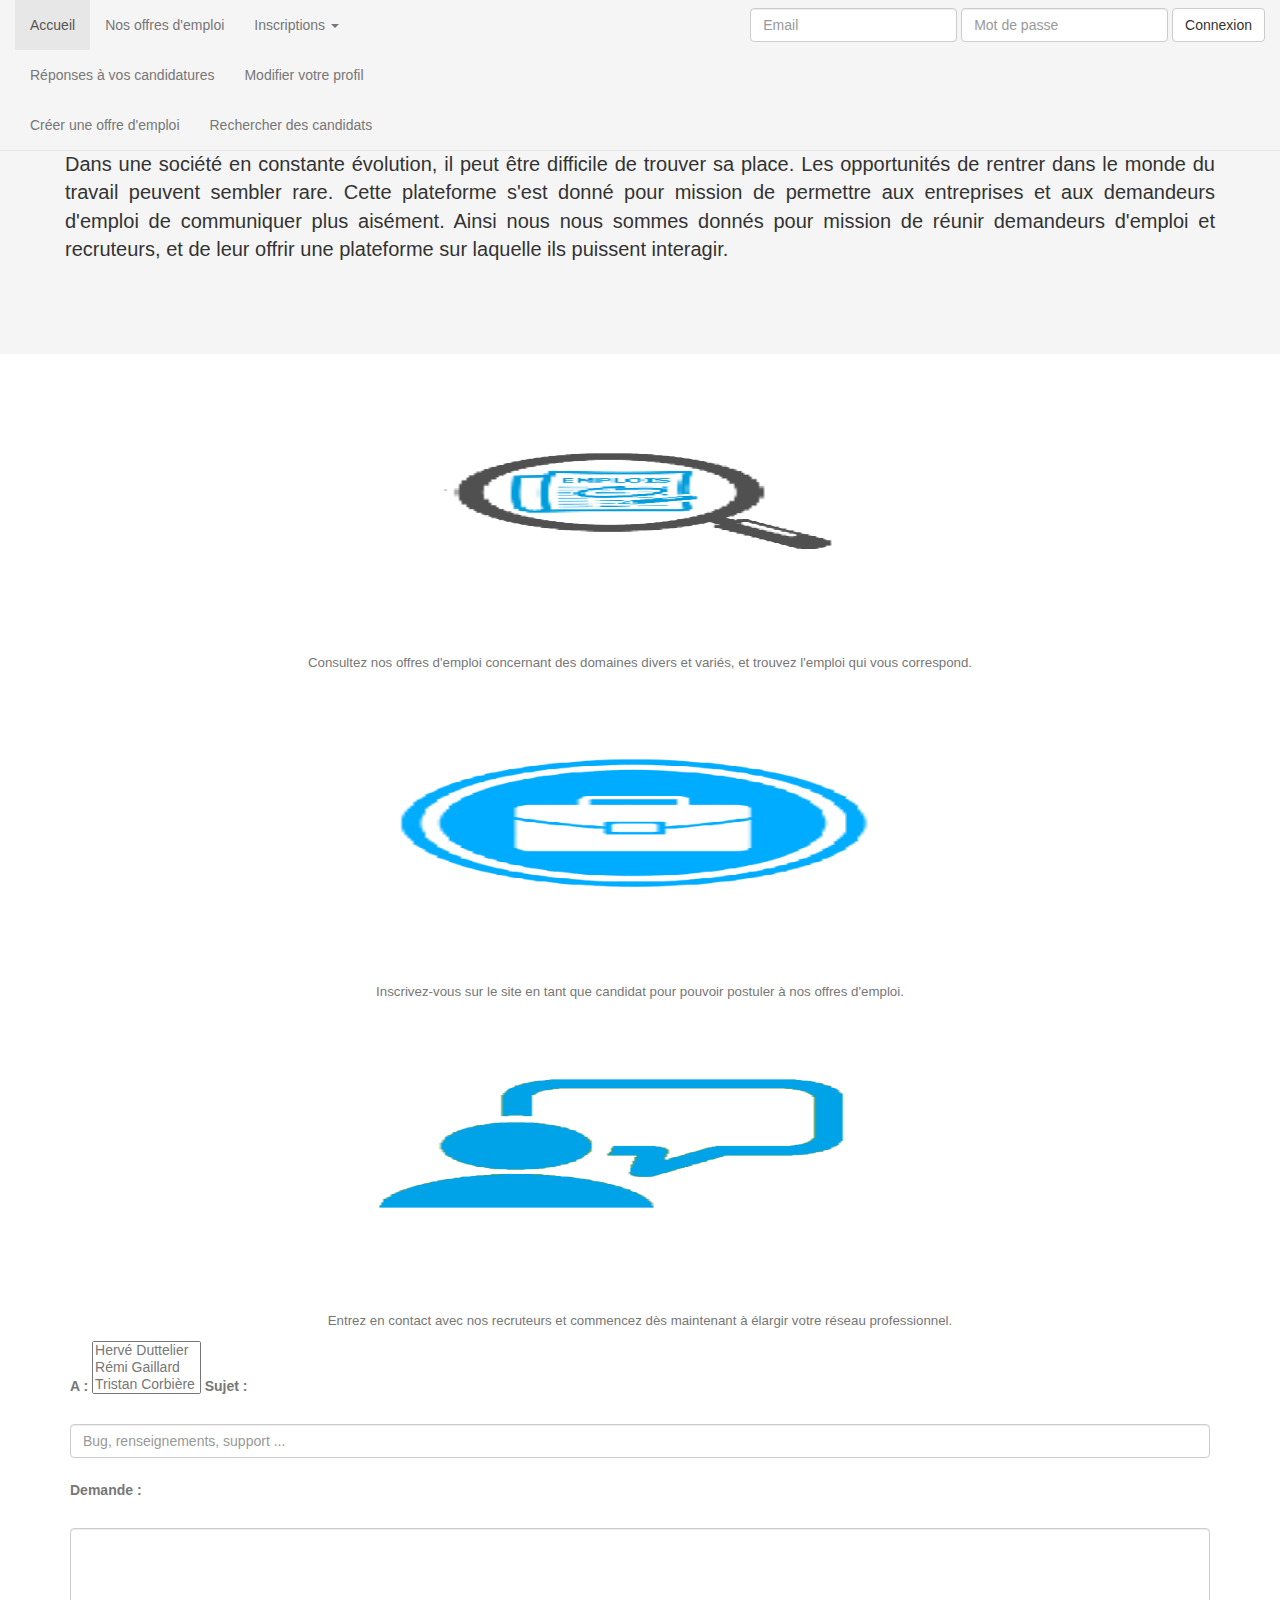
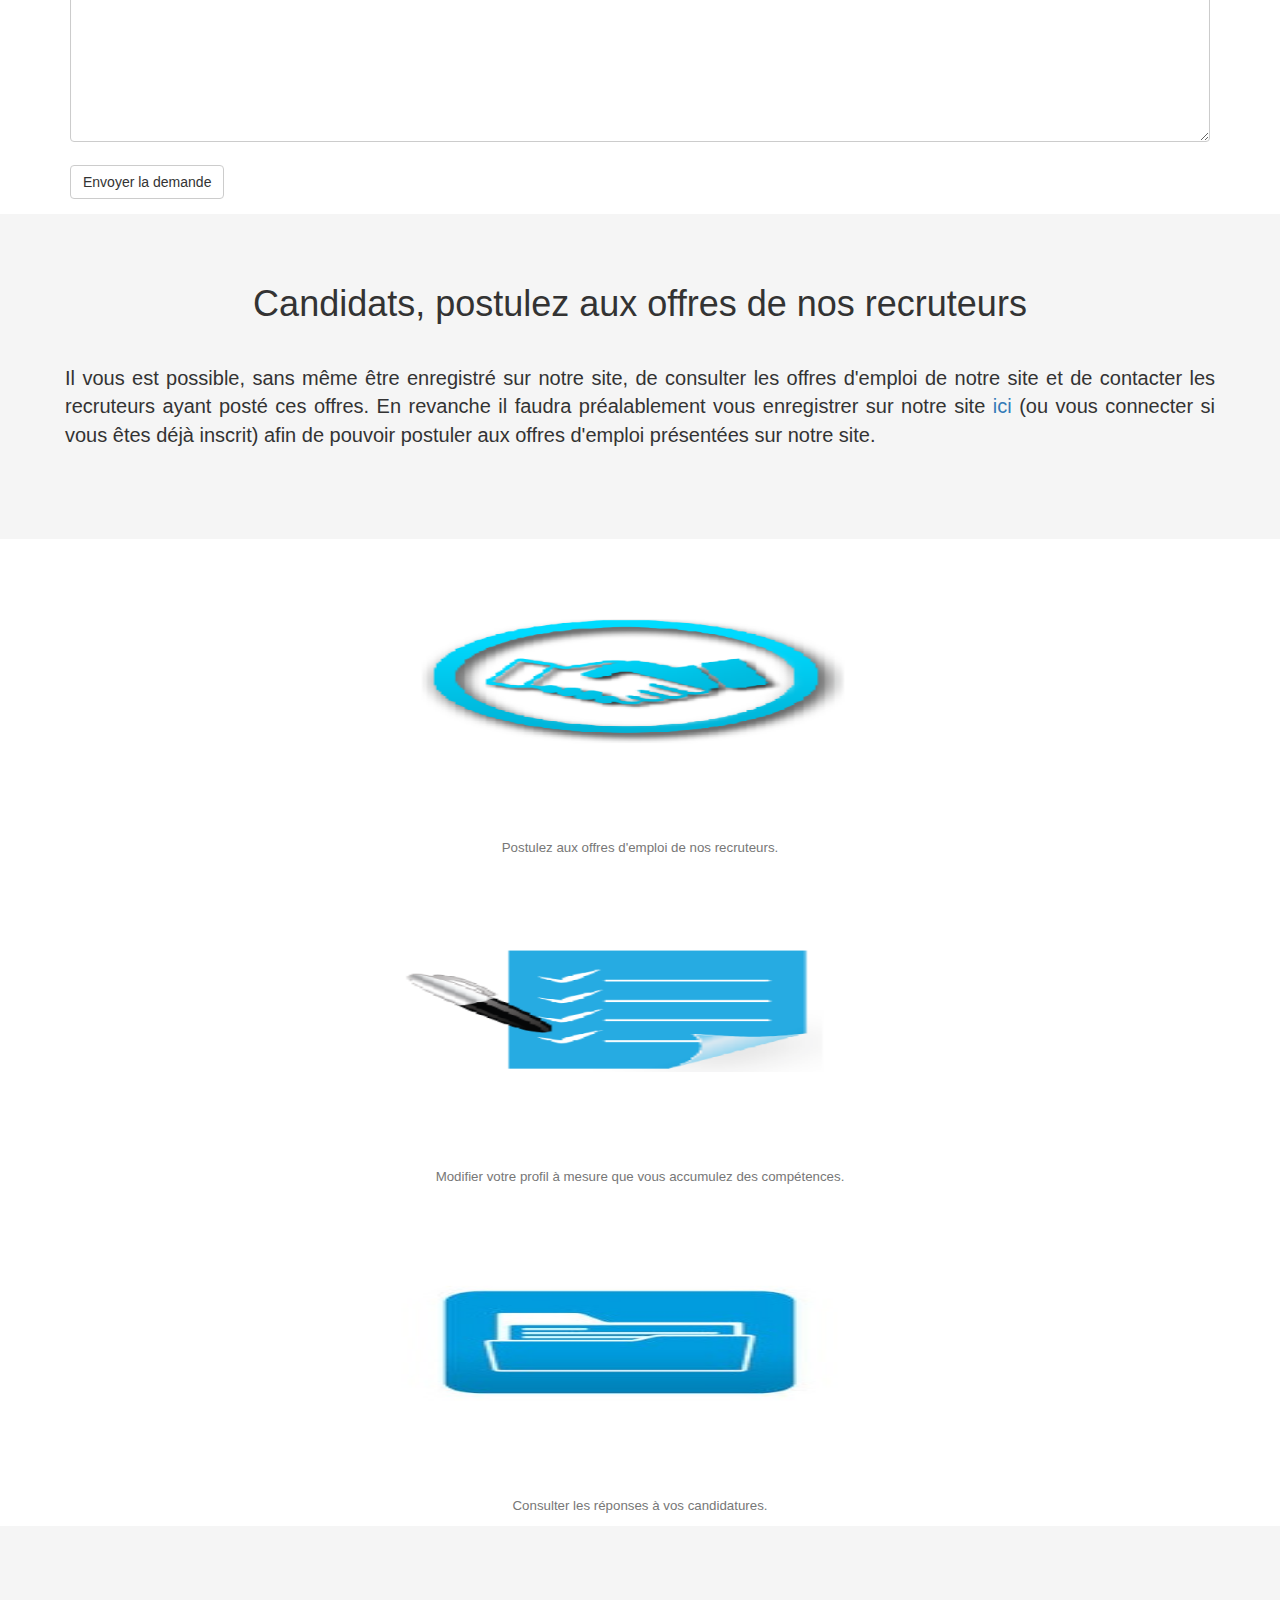
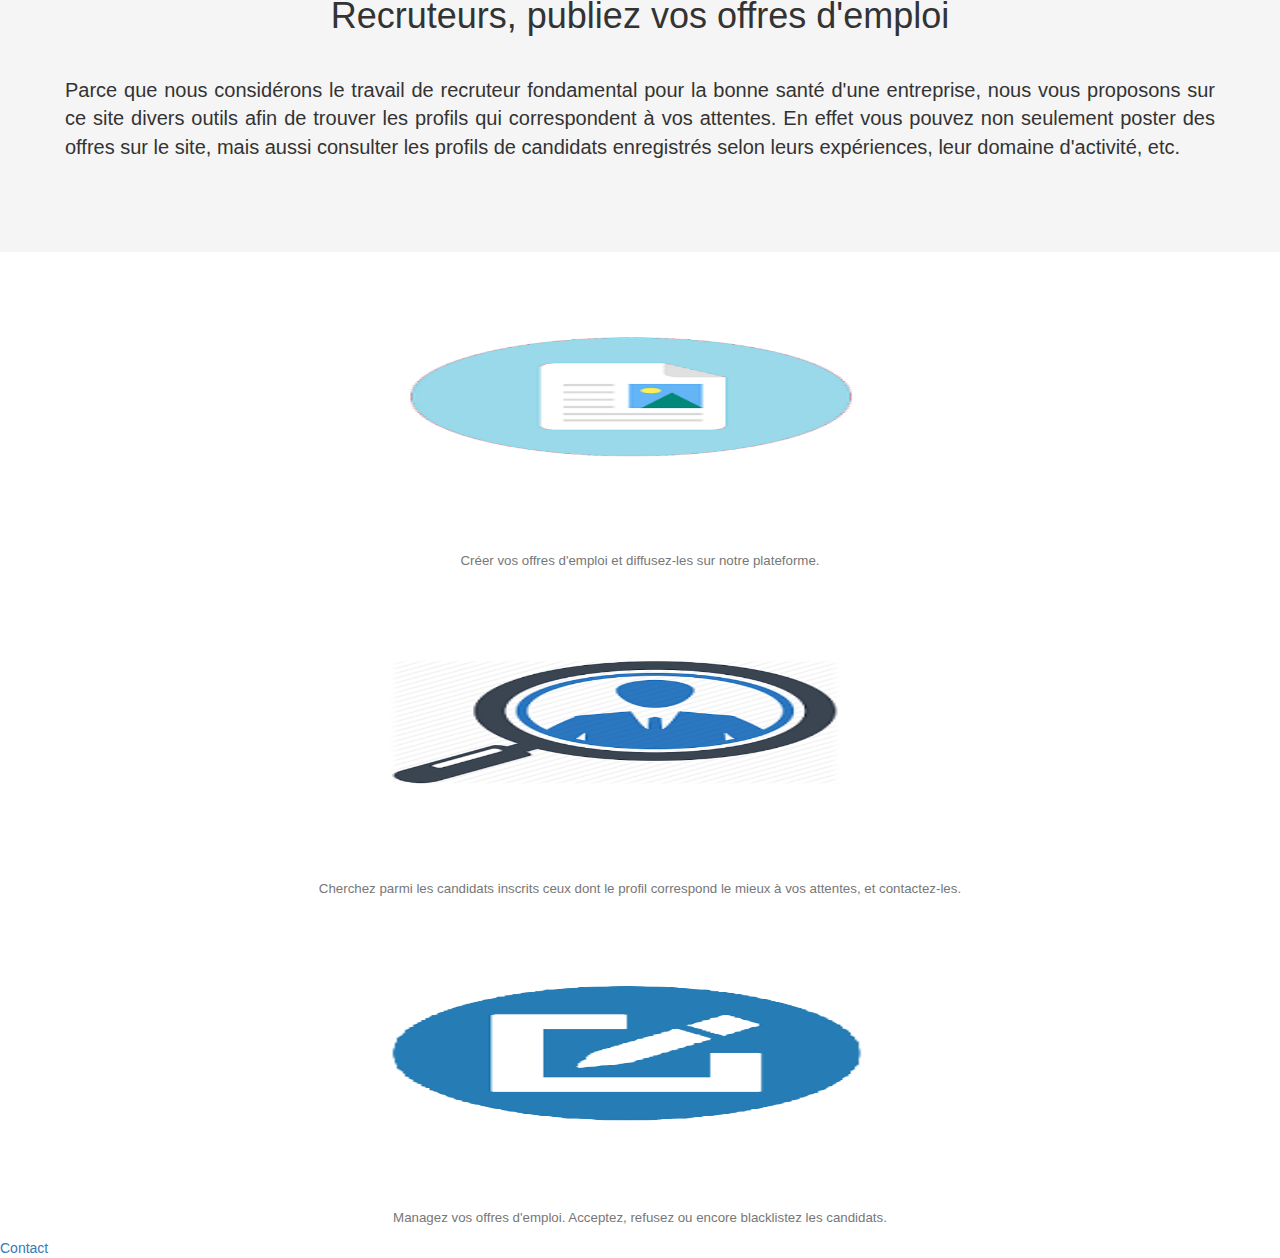
==== index.html @ b7908b46 "premier_commit" ====
<!DOCTYPE html>
<html>
	<head>
		<meta charset="utf-8">
    	<meta http-equiv="X-UA-Compatible" content="IE=edge">
    	<meta name="viewport" content="width=device-width, initial-scale=1">
    <!-- The above 3 meta tags *must* come first in the head; any other head content must come *after* these tags -->
 	   	<meta name="description" content="">
  		<meta name="author" content="">
    	<link rel="icon" href="../../favicon.ico">
		<title>Projet Emploi</title>
        <link rel="stylesheet" href="./css/projet_emploi.css" />
        <link href="./bootstrap/css/bootstrap.css" rel="stylesheet">
        <!-- IE10 viewport hack for Surface/desktop Windows 8 bug -->
    	<link href="../../assets/css/ie10-viewport-bug-workaround.css" rel="stylesheet">

	</head>
	<body>

		<!--Début du menu-->
		<nav class="navbar navbar-default navbar-fixed-top">
			<div class="container-fluid">
			
				<div class="navbar-header">
					<button type="button" class="navbar-toggle collapsed" data-toggle="collapse" data-target="#bs-example-navbar-collapse-1" aria-expanded="false">
						<span class="sr-only">Toggle navigation</span>
						<span class="icon-bar"></span>
						<span class="icon-bar"></span>
						<span class="icon-bar"></span>
					</button>
				</div>
			
				<div class="collapse navbar-collapse">
					<ul class="nav navbar-nav">
						<li class="active"><a href="#">Accueil <span class="sr-only">(current)</span></a></li>
						<li><a href="./html/offres_emploi.html">Nos offres d'emploi</a></li>
						<li class="dropdown navbar-right">
							<a href="#" data-toggle="dropdown" class="dropdown-toggle">Inscriptions <b class="caret"></b></a>
							<ul class="dropdown-menu">
								<li><a href="./html/Inscription_PRO.html">Inscription candidat</a></li>
								<li class="divider"></li>
								<li><a href="./html/Inscription_RH.html">Inscription RH</a></li>
							</ul>
						</li>
					</ul>
					
					<!--Formulaire de connexion intégré au menu du site-->
					<form class="navbar-form navbar-right" role="connexion">
						<div class="form-group">
							<input type="text" class="form-control" placeholder="Email">
							<input type="password" class="form-control" placeholder="Mot de passe">
						</div>
						<button type="submit" class="btn btn-default">Connexion</button>
					</form>
				</div>
				
				<div class="collapse navbar-collapse candidate-menu">
					<ul class="nav navbar-nav">
						<li><a href="#">Réponses à vos candidatures</a></li>
						<li><a href="#">Modifier votre profil</a></li>
					</ul>	
				</div>
				
				<div class="collapse navbar-collapse rh-menu">
					<ul class="nav navbar-nav">
						<li><a href="./html/creation_offre_emploi.html">Créer une offre d'emploi</a></li>
						<li><a href="./html/rechercher_candidat.html">Rechercher des candidats</a></li>
					</ul>
					
				</div>
			</div>
		</nav>
		
		
		<!--Fin du menu-->

		<div class="parallax parallax1"></div>
		
		<div class="container-fluid parallax-container">
			<h1 class="centered">Le site Projet Emploi</h1>
			<p>Dans une société en constante évolution, il peut être difficile de trouver sa place. Les opportunités de rentrer dans le monde du travail peuvent sembler rare. Cette plateforme s'est donné pour mission de permettre aux entreprises et aux demandeurs d'emploi de communiquer plus aisément.
			Ainsi nous nous sommes donnés pour mission de réunir demandeurs d'emploi et recruteurs, et de leur offrir une plateforme sur laquelle ils puissent interagir.
			</p>
		</div>
		
		<div class="album text-muted">
			<div class="container">
				<div class="row">
					<div class="card">
						<a href="./html/offres_emploi.html"><img src="./images/find_job.png" class="img_album" alt="Photo de montagne" data-holder-rendered="true" /></a>
						<p class="card-text">Consultez nos offres d'emploi concernant des domaines divers et variés, et trouvez l'emploi qui vous correspond.</p>
					</div>
					<div class="card">
						<a href="./html/Inscription_PRO.html"><img class="img_album" src="./images/profil_candidat.png" alt="Photo de montagne" /></a>
						<p class="card-text">Inscrivez-vous sur le site en tant que candidat pour pouvoir postuler à nos offres d'emploi.</p>
					</div>
					<div class="card">
						<a href="./html/contact.html"><img class="img_album" src="./images/contact_rh.png" alt="Photo de montagne" /></a>
						<p class="card-text">Entrez en contact avec nos recruteurs et commencez dès maintenant à élargir votre réseau professionnel.</p>
					</div>
				</div>
				<form role="contact-rh">
						<div class="form-group">
							<label class="light-margin" for="comment">A :</label>
							<select class="big-select" name="coordonnee-rh" size="3">
									<option>Hervé Duttelier</option>
									<option>Rémi Gaillard</option>
									<option>Tristan Corbière</option>
									<option>Bruce Grannec</option>
									<option>Karim Benguigui</option>
								</select>
							<label class="light-margin" for="comment">Sujet :</label>
							<input  type="text" class="form-control light-margin" placeholder="Bug, renseignements, support ...">
							<label class="light-margin" for="comment">Demande :</label>
							<textarea class="form-control light-margin" rows="10" id="desc_requete-contact"></textarea>
							<button type="submit" class="btn btn-default light-margin">Envoyer la demande</button>
						</div>
				</form>
			</div>
		</div>
			
		<div class="parallax parallax2"></div>
		<div class="container-fluid parallax-container">
			<h1 class="centered">Candidats, postulez aux offres de nos recruteurs</h1>
			<p>
			Il vous est possible, sans même être enregistré sur notre site, de consulter les offres d'emploi de notre site et de contacter les recruteurs ayant posté ces offres.
			En revanche il faudra préalablement vous enregistrer sur notre site <a href="./html/Inscription_PRO.html">ici</a> (ou vous connecter si vous êtes déjà inscrit) afin de pouvoir postuler aux offres d'emploi présentées sur notre site.
			</p>
		</div>
		
		<div class="album text-muted">
			<div class="container">
				<div class="row">
					<div class="card">
						<a href="./html/offres_emploi.html"><img src="./images/postuler_offre.png" class="img_album" alt="Photo de montagne" data-holder-rendered="true" /></a>
						<p class="card-text">Postulez aux offres d'emploi de nos recruteurs.</p>
					</div>
					<div class="card">
						<a href="./html/Inscription_PRO.html"><img class="img_album" src="./images/modif_profil.png" alt="Photo de montagne" /></a>
						<p class="card-text">Modifier votre profil à mesure que vous accumulez des compétences.</p>
					</div>
					<div class="card">
						<a href="./html/contact.html"><img class="img_album" src="./images/rep_candidature.jpg" alt="Photo de montagne" /></a>
						<p class="card-text">Consulter les réponses à vos candidatures.</p>
					</div>
				</div>
			</div>
		</div>
		
		<div class="parallax parallax3"></div>
		<div class="container-fluid parallax-container">
			<h1 class="centered">Recruteurs, publiez vos offres d'emploi</h1>
			<p>
			Parce que nous considérons le travail de recruteur fondamental pour la bonne santé d'une entreprise, nous vous proposons sur ce site divers outils afin de trouver les profils qui correspondent à vos attentes.
			En effet vous pouvez non seulement poster des offres sur le site, mais aussi consulter les profils de candidats enregistrés selon leurs expériences, leur domaine d'activité, etc. 
			</p>
		</div>
		
		<div class="album text-muted">
			<div class="container">
				<div class="row">
					<div class="card">
						<a href="./html/creation_offre_emploi.html"><img src="./images/creer_offre.png" class="img_album" alt="Photo de montagne" data-holder-rendered="true" /></a>
						<p class="card-text">Créer vos offres d'emploi et diffusez-les sur notre plateforme.</p>
					</div>
					<div class="card">
						<a href="./html/Inscription_PRO.html"><img class="img_album" src="./images/find_candidate.png" alt="Photo de montagne" /></a>
						<p class="card-text">Cherchez parmi les candidats inscrits ceux dont le profil correspond le mieux à vos attentes, et contactez-les.</p>
					</div>
					<div class="card">
						<a href="#"><img class="img_album" src="./images/modifier_candidature.png" alt="Photo de montagne" /></a>
						<p class="card-text">Managez vos offres d'emploi. Acceptez, refusez ou encore blacklistez les candidats.</p>
					</div>
				</div>
			</div>
		</div>
		

		<footer>
			<a href="./html/contact.html"> Contact </a>
		</footer>

    <!-- Bootstrap core JavaScript
    ================================================== -->
    <!-- Placed at the end of the document so the pages load faster -->
    <script src="https://ajax.googleapis.com/ajax/libs/jquery/1.12.4/jquery.min.js"></script>
    <script>window.jQuery || document.write('<script src="../../assets/js/vendor/jquery.min.js"><\/script>')</script>
    <script src="../../dist/js/bootstrap.min.js"></script>
    <!-- IE10 viewport hack for Surface/desktop Windows 8 bug -->
    <script src="../../assets/js/ie10-viewport-bug-workaround.js"></script>

	</body>

</html>
---- css/projet_emploi.css ----
p {
		font-size: 20px;
		text-align: justify;
}



.liste_inscription{
	padding: 50px;
}

.form {
    /* Pour le centrer dans la page */
    margin: auto;
    /*width: 400px;*/
    /* Pour voir les limites du formulaire */
    padding: 1em; 
    border: 1px solid #CCC;
    border-radius: 1em;
}


.card-text {
	font-size:95%;
	text-align:center;
}

.centered {
	text-align:center;	
}


.competences-exigees p {
	font-style:italic;
	color:#D3D3D3;
	font-size:14px;
	
}

.container-fluid, .panel-group {
    height: 100%;
	height:auto;
	background-color:#F5F5F5;
}

.coordonnees-poste {
	overflow:auto;
}

.coordonnees-poste p {
	color:gray;
	font-size:16px;
	text-transform:uppercase;
}

.date_offre {
	font-style:italic;
	font-size:10px;
}

.date-publication-offre-resume>p {
	float:left;
}
.date-publication-offre-resume>button {
	float:right;
	border:0; 
	text-align: center;
	border-radius: 40%;	
}

.descriptif-poste, .descriptif-candidat {
	font-size:14px;
	margin-top:10px;
	overflow: hidden;
}

.div-header {
	padding-top:20px;
	margin-bottom:20px;
}

.div-header>p {
	text-transform:uppercase;
}

.divider {
		width:100%;
		margin-top:20px;
		margin-bottom:20px;
		border-top:solid gray 1px;
}

/* Permet au menu déroulant du menu de fonctionner */
.dropdown:hover .dropdown-menu {
    display: block;
}

.fade-text {
	position: relative;
	height: 4em; /* exactly three lines */
}
.fade-text:after {
	content: "";
	text-align: right;
	position: absolute;
	bottom: 0;
	right: 0;
	width: 70%;
	height: 1em;
	background: linear-gradient(to right, rgba(255, 255, 255, 0), rgba(255, 255, 255, 1) 50%);
}

/* Mise en page du footer */

.footer-distributed{
	background-color: #808080;
	box-shadow: 0 1px 1px 0 rgba(0, 0, 0, 0.12);
	box-sizing: border-box;
	width: 100%;
	text-align: left;
	font: normal 16px sans-serif;

	padding: 45px 50px;
}

.footer-distributed .footer-left p{
	color:  white;
	font-size: 14px;
	margin: 0;
}

/* Footer links */

.footer-distributed p.footer-links{
	font-size:18px;
	font-weight: bold;
	color:  #ffffff;
	margin: 0 0 10px;
	padding: 0;
}

.footer-distributed p.footer-links a{
	display:inline-block;
	line-height: 1.8;
	text-decoration: none;
	color:  inherit;
}

.footer-distributed .footer-right{
	float: right;
	margin-top: 6px;
	max-width: 180px;
}

.footer-distributed .footer-right a{
	display: inline-block;
	width: 35px;
	height: 35px;
	background-color:  #808080;
	border-radius: 2px;

	font-size: 20px;
	color: #ffffff;
	text-align: center;
	line-height: 35px;

	margin-left: 3px;
}
.footer-distributed .footer-right a img{
	width:35px;
	height:35px;
}

.header-text {
	margin: 4% 0 4% 2%;
	font-weight:bold;
	font-size:30px;
	font-style:italic;
}

.img_album {
	max-height: 300px;
	height:100%;
	width: 100%;
	display:block;
	vertical-align:middle;
}

.independant-element {
	overflow:auto;
	margin:12% 0 4% 0;
	border-radius:10%;
	background-color:white;
}

.light-margin {
	margin-top:2%;
}

.nom-poste-resume, .date-publication-offre-resume {
	display:inline;
	width:100%;
	float:left;
	padding:2% 4% 0 4%;
}

.postule-candidat {
	overflow:auto;
	padding:1% 1% 0 2%;
	margin: 0 0 4% 10%;
}

.postule-candidat>p {
	float:left;
}

.postule-candidat>button {
	margin-top:2%;
	float:right;
	border:0; 
	text-align: center;
	border-radius: 40%;	
}

.nom-poste-resume>p {
	float:left;
}
.nom-poste-resume>button {
	float:right;
	border:0; 
	text-align: center;
	border-radius: 40%;	
}

.panel-center {
	height:100%;
}

.panel-job-element {
	width:100%;
	margin-right:5%;
	margin-top:15px;
	padding: 10px 15px 10px 15px;
	background-color:#FFFFFF;
	border-radius:8px;
	overflow:auto;
	display:flex;
}

.panel-job-element-left {
	float:left;
	width:80%;
	height:100%;
}

.panel-job-element-right {
	float:right;
	width:20%;
	text-align:center;
	position:relative;
}

.panel-job-element-right>button {
	position:absolute;
	left:40%;
	top:37%;
	
	border:0; 
	text-align: center;
	border-radius: 40%;
}

.panel-job-element-right .glyphicon-plus {
	font-size:28px;
}

.panel-left {
	height:100%;
	padding-right:5px;
	border-right:solid gray 1px;
	background-color:#EFEFEF;
}

.panel-left p {
	color:gray;
	text-align:center;
	font-size:14px;
	margin-top:10px;
}

.panel-offre-resume {
	overflow:auto;
}

/*Effets de parallaxe sur la page d'accueil */
.parallax {
	height: 70%; 

    background-attachment: fixed;
    background-position: center;
    background-repeat: no-repeat;
    background-size: cover;
	opacity: 0.6;
}

.parallax1 { 
    background-image: url("../images/img_parallax_1.jpg");
}

.parallax2 { 
    background-image: url("../images/img_parallax_2.jpg");
}

.parallax3 { 
    background-image: url("../images/img_parallax_3.jpg");
}

.parallax-container {
		padding:50px 80px;
}

.parallax-container p {
		padding: 30px 50px;
}

.text-left {
	float:left;
}

.text-right {
	float:right;
}

/* On enlève la parallax de index.html pour les petits écrans*/
@media only screen and (max-device-width: 1024px) {
    .parallax {
        background-attachment: scroll;
    }
}

@media (max-width: 600px) {

	.footer-distributed .footer-left,
	.footer-distributed .footer-right{
		text-align: center;
	}

	.footer-distributed .footer-right{
		float: none;
		margin: 0 auto 20px;
	}

	.footer-distributed .footer-left p.footer-links{
		line-height: 1.8;
	}
}
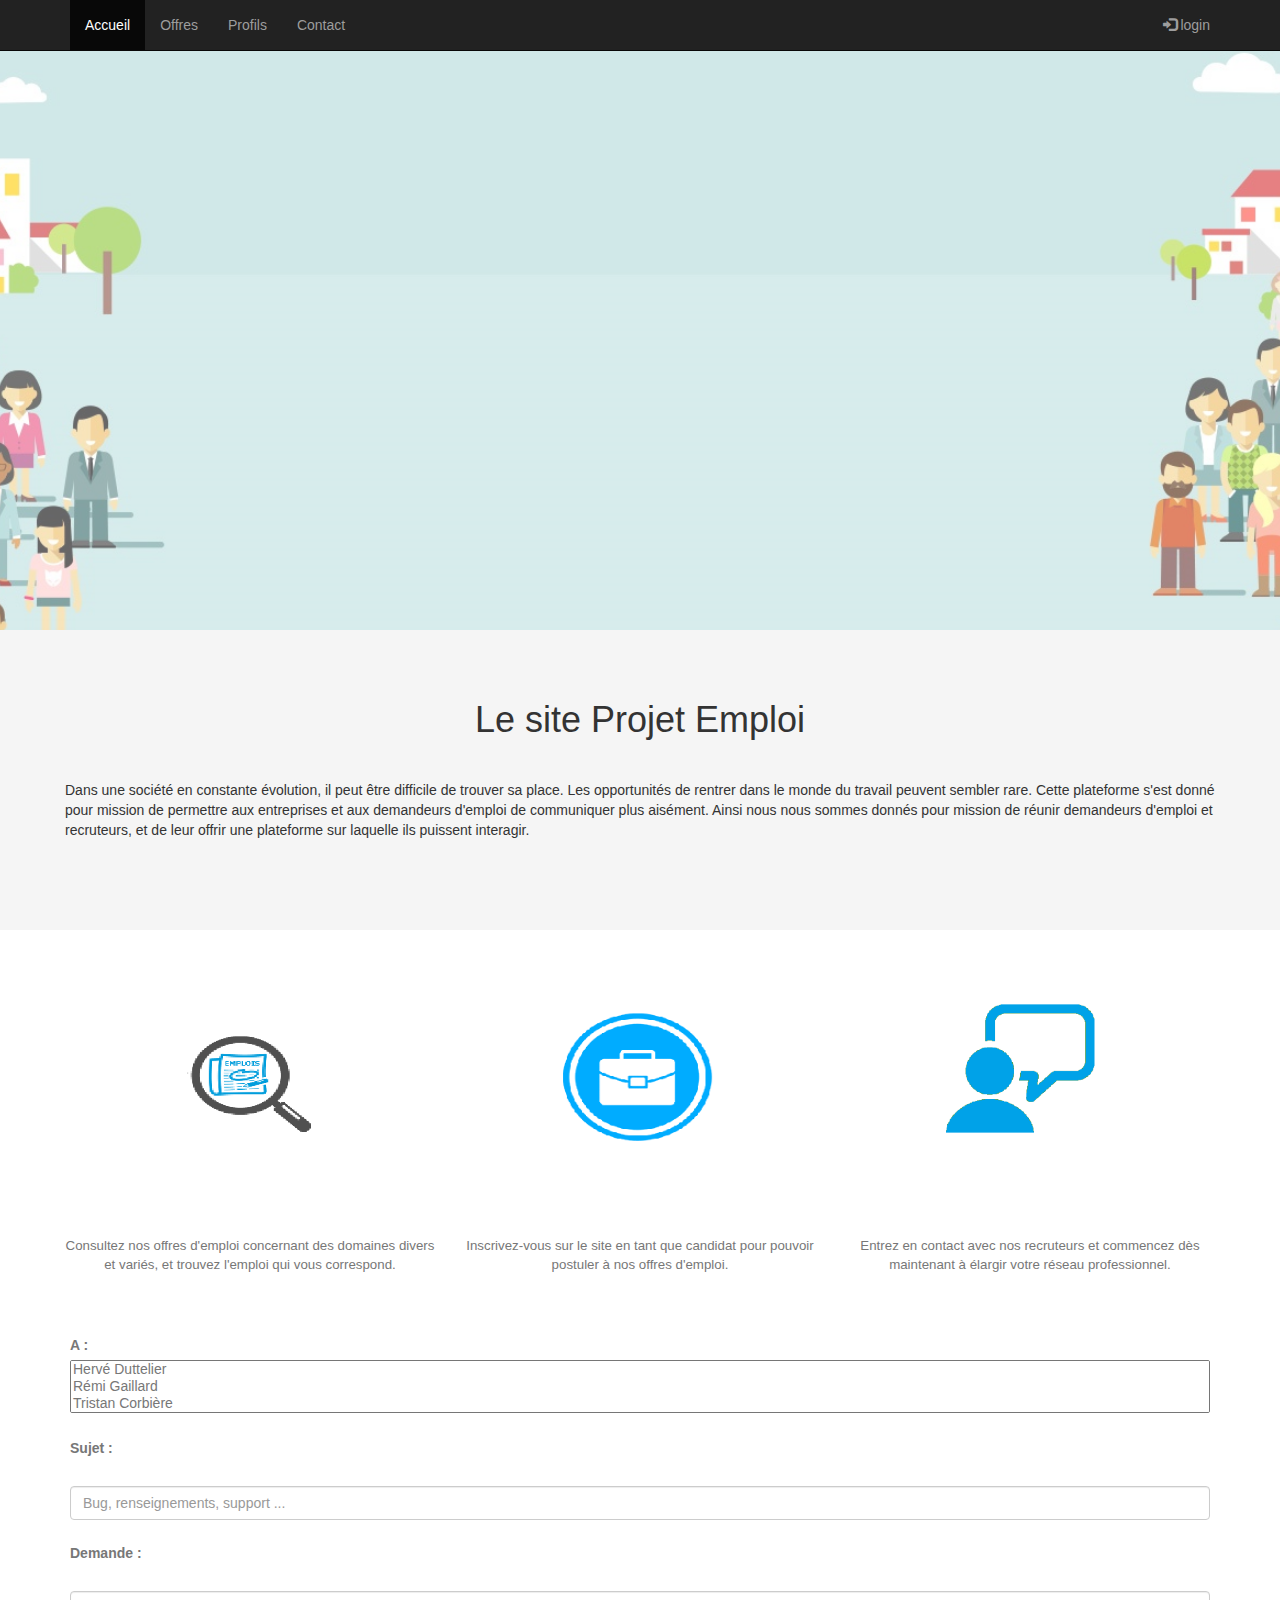
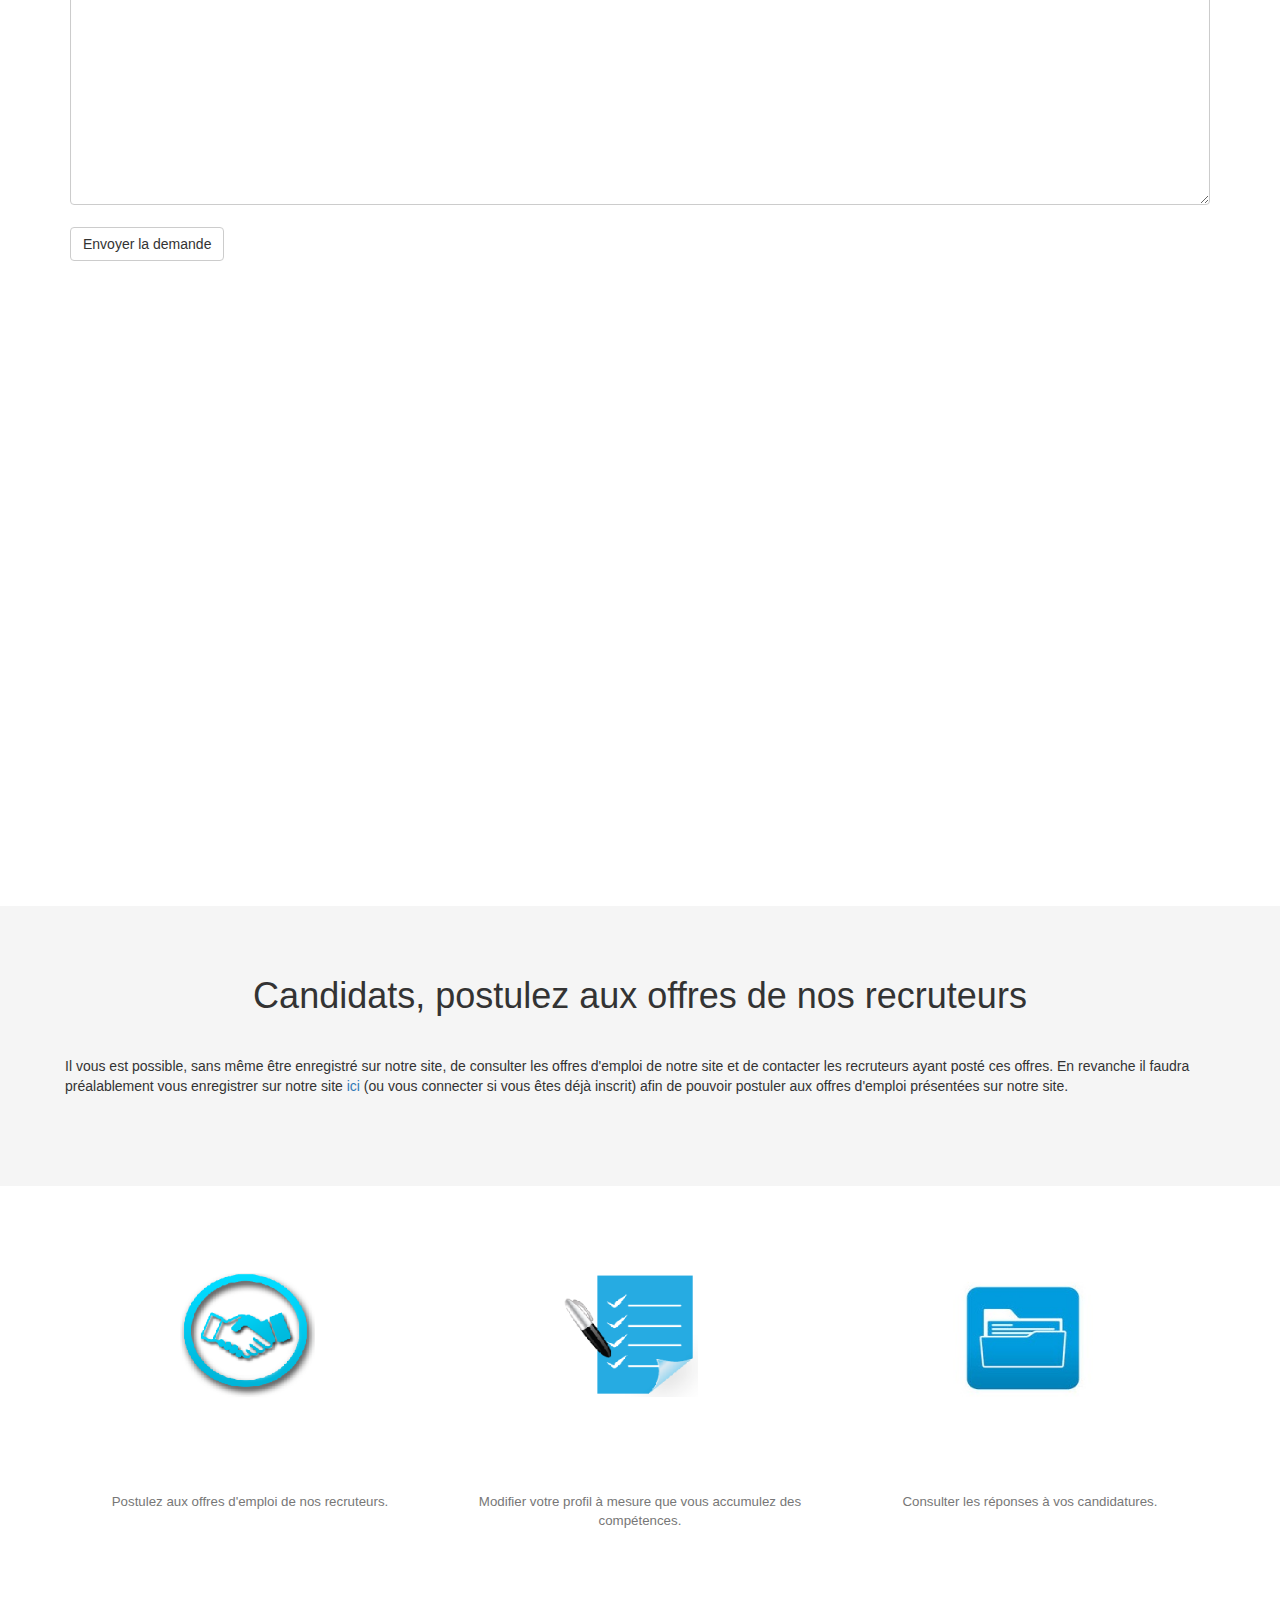
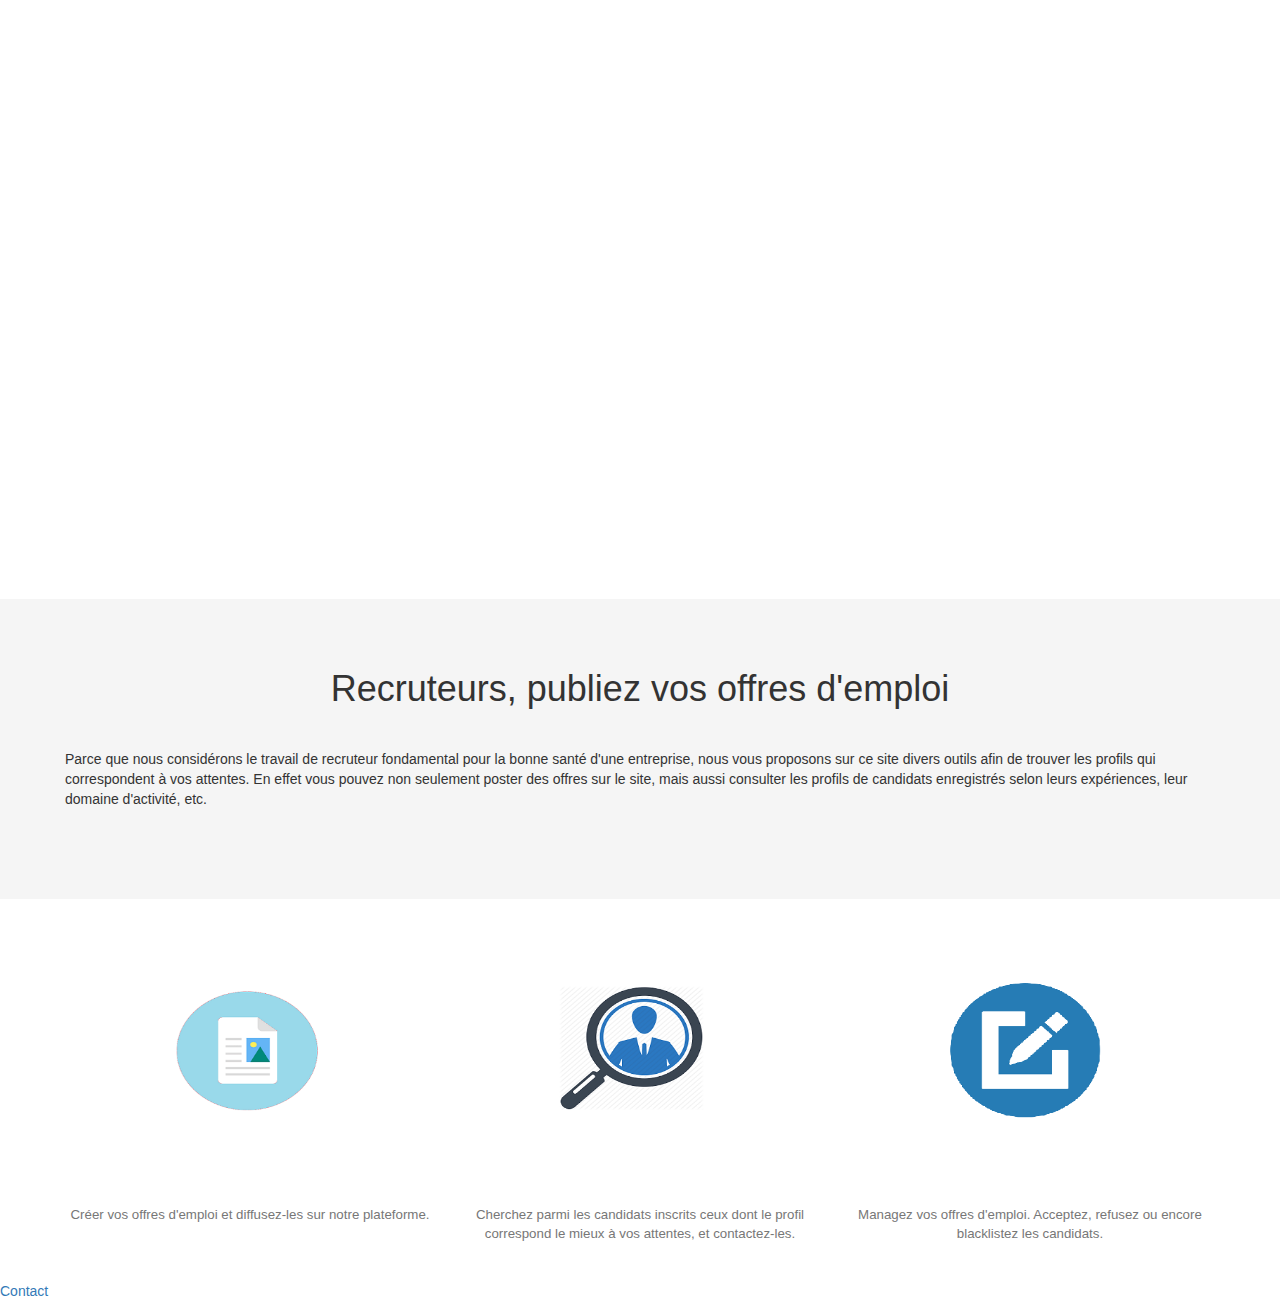
==== commit c905ea34: "mise à jour du CDN et changement de la navbar" ====
--- a/index.html
+++ b/index.html
@@ -1,75 +1,117 @@
 <!DOCTYPE html>
 <html>
 	<head>
+		<title>Projet Emploi</title>
 		<meta charset="utf-8">
     	<meta http-equiv="X-UA-Compatible" content="IE=edge">
     	<meta name="viewport" content="width=device-width, initial-scale=1">
-    <!-- The above 3 meta tags *must* come first in the head; any other head content must come *after* these tags -->
- 	   	<meta name="description" content="">
-  		<meta name="author" content="">
+ 	   	<meta name="description">
+  		<meta name="author">
     	<link rel="icon" href="../../favicon.ico">
-		<title>Projet Emploi</title>
+		
         <link rel="stylesheet" href="./css/projet_emploi.css" />
-        <link href="./bootstrap/css/bootstrap.css" rel="stylesheet">
-        <!-- IE10 viewport hack for Surface/desktop Windows 8 bug -->
-    	<link href="../../assets/css/ie10-viewport-bug-workaround.css" rel="stylesheet">
+
+        <meta name="viewport" contents="width=device-width, initial-scale=1">
+
+  		<script src="https://ajax.googleapis.com/ajax/libs/jquery/3.2.1/jquery.min.js"></script>
+  		<link rel="stylesheet" href="https://maxcdn.bootstrapcdn.com/bootstrap/3.3.7/css/bootstrap.min.css">
+  		<script src="https://maxcdn.bootstrapcdn.com/bootstrap/3.3.7/js/bootstrap.min.js"> </script>
 
 	</head>
 	<body>
 
 		<!--Début du menu-->
-		<nav class="navbar navbar-default navbar-fixed-top">
-			<div class="container-fluid">
-			
-				<div class="navbar-header">
-					<button type="button" class="navbar-toggle collapsed" data-toggle="collapse" data-target="#bs-example-navbar-collapse-1" aria-expanded="false">
-						<span class="sr-only">Toggle navigation</span>
-						<span class="icon-bar"></span>
-						<span class="icon-bar"></span>
-						<span class="icon-bar"></span>
-					</button>
-				</div>
-			
-				<div class="collapse navbar-collapse">
-					<ul class="nav navbar-nav">
-						<li class="active"><a href="#">Accueil <span class="sr-only">(current)</span></a></li>
-						<li><a href="./html/offres_emploi.html">Nos offres d'emploi</a></li>
-						<li class="dropdown navbar-right">
-							<a href="#" data-toggle="dropdown" class="dropdown-toggle">Inscriptions <b class="caret"></b></a>
-							<ul class="dropdown-menu">
-								<li><a href="./html/Inscription_PRO.html">Inscription candidat</a></li>
-								<li class="divider"></li>
-								<li><a href="./html/Inscription_RH.html">Inscription RH</a></li>
-							</ul>
-						</li>
-					</ul>
-					
-					<!--Formulaire de connexion intégré au menu du site-->
-					<form class="navbar-form navbar-right" role="connexion">
-						<div class="form-group">
-							<input type="text" class="form-control" placeholder="Email">
-							<input type="password" class="form-control" placeholder="Mot de passe">
-						</div>
-						<button type="submit" class="btn btn-default">Connexion</button>
-					</form>
-				</div>
-				
-				<div class="collapse navbar-collapse candidate-menu">
-					<ul class="nav navbar-nav">
-						<li><a href="#">Réponses à vos candidatures</a></li>
-						<li><a href="#">Modifier votre profil</a></li>
-					</ul>	
-				</div>
-				
-				<div class="collapse navbar-collapse rh-menu">
-					<ul class="nav navbar-nav">
-						<li><a href="./html/creation_offre_emploi.html">Créer une offre d'emploi</a></li>
-						<li><a href="./html/rechercher_candidat.html">Rechercher des candidats</a></li>
-					</ul>
-					
-				</div>
-			</div>
-		</nav>
+		<nav class="navbar navbar-inverse  navbar-fixed-top"  role="navigation" >
+                               
+                 <div class="container">
+            <div class="navbar-header">
+                <button type="button" class="navbar-toggle collapsed" data-toggle="collapse" data-target="#navbar" aria-expanded="false" aria-controls="navbar">
+                    <span class="sr-only">Toggle navigation</span>
+                    <span class="icon-bar"></span>
+                    <span class="icon-bar"></span>
+                    <span class="icon-bar"></span>
+                </button>
+             
+            </div>
+            <div id="navbar" class="navbar-collapse collapse">
+                <ul class="nav navbar-nav">
+                    <li class="active"><a   href="index.html"></span> Accueil</a></li>
+                    <li><a href="html/offres_emploi.html">Offres</a></li>
+                    <li><a href="#">Profils</a></li>
+                   <!-- <li><a href="aboutus.html"> 
+                        </span> About</a></li>
+                    <li class="dropdown">
+                        <a href="index.html" class="dropdown-toggle" data-toggle="dropdown" role="button" aria-haspopup="true" aria-expanded="false"> 
+                      </span> Menu <span class="caret"></span></a>
+                        <ul class="dropdown-menu">
+                            <li><a href="contactus.html#">Main Courses</a></li>
+                            <li><a href="contactus.html#">Bootstrap</a></li>
+                            <li><a href="contactus.html#">Asp</a></li>
+                            <li><a href="contactus.html#">SQl</a></li>
+                            <li role="separator" class="divider"></li>
+                            <li class="dropdown-header">PHP</li>
+                            <li><a href="contactus.html#">MySQl</a></li>
+                           
+                        </ul>
+                    </li>
+                  -->
+                    <li><a href="#"><span class="fa fa-envelope-o"></span> Contact</a></li>
+                    
+                    
+    
+                </ul>
+               <ul class="nav navbar-nav navbar-right">
+                   <li><a data-toggle="modal" data-target="#loginModal"><span class="glyphicon glyphicon-log-in"></span> login</a></li>
+                </ul>
+                                              
+       
+            </div>
+        </div>
+   </nav>
+    
+    <div id="loginModal" class="modal fade" role="dialog">
+        <div class="modal-dialog">
+        <div class="modal-content">
+            <div class="modal-header">
+                <button type="button" class="close" data-dismiss="modal"> &times;</button>
+                <h4>Login</h4>
+            </div>
+            <div class="modal-body">
+                   <form class="form-inline">
+                   <div class="form-group">
+                       <label class="sr-only" for="email">Email</label><input type="text" class="form-control input-sm" placeholder="Email" id="email" name="email">
+                       </div>
+                        <div class="form-group">  
+                          
+                           <label class="sr-only" for="password">Password</label>
+                                     <input type="password" class="form-control input-sm" placeholder="Password" id="password" name="password"></div>
+                       <div class="checkbox">
+                       <label>
+                       <input type="checkbox"> Remember me
+                       </label>
+                         </div>
+                        
+                       <button type="submit" class="btn btn-info btn-xs">Sign in</button>
+                       <button type="button" class="btn btn-default btn-xs" data-dismiss="modal">Cancel</button> 
+                    
+                   
+                     
+               
+                    </form>
+            </div>
+            <div class="modal-footer">
+              <a class="btn btn-default" href="html/Inscription_PRO.html" role="button">Inscription Candidat</a>
+            <a class="btn btn-default" href="html/Inscription_RH.html" role="button">Inscription RH</a>
+            </div>
+<!--
+            <div class="modal-footer">
+                <div style="padding:10px"></div>
+            </div>
+-->
+        </div>
+        </div>
+    </div>
+
 		
 		
 		<!--Fin du menu-->
--- a/css/projet_emploi.css
+++ b/css/projet_emploi.css
@@ -1,12 +1,17 @@
-
-
+body, html {
+	height: 100%;
+}
+
+body{
+ margin: 0;
+  padding: 0;
+}
+}
 
 p {
 		font-size: 20px;
 		text-align: justify;
 }
-
-
 
 .liste_inscription{
 	padding: 50px;
@@ -22,6 +27,40 @@
     border-radius: 1em;
 }
 
+.btn-emploi-search {
+		margin-top : 20px;
+		margin-bottom:20px;
+		width:100%;
+}
+
+.big-select {
+	width:100%;
+	max-width:100%;
+}
+
+.candidate-menu, .rh-menu {
+	border-top:solid black 1px;
+}
+
+.card {
+	float: left;
+	
+    width: 33.333%;
+    padding: .75rem;
+    margin-bottom: 2rem;
+	
+	position: relative;
+    display: -webkit-box;
+    display: -webkit-flex;
+    display: -ms-flexbox;
+    display: flex;
+    -webkit-box-orient: vertical;
+    -webkit-box-direction: normal;
+    -webkit-flex-direction: column;
+    -ms-flex-direction: column;
+    flex-direction: column;
+    background-color: #fff;
+}
 
 .card-text {
 	font-size:95%;
@@ -32,6 +71,18 @@
 	text-align:center;	
 }
 
+.centrer{
+    margin-left:25%;
+    margin-right: 25%;
+
+
+}
+
+#contenu{
+    background-color: rgb(187,223,223);
+    margin:0;
+
+}
 
 .competences-exigees p {
 	font-style:italic;
@@ -44,6 +95,7 @@
     height: 100%;
 	height:auto;
 	background-color:#F5F5F5;
+	padding-top: 25px;
 }
 
 .coordonnees-poste {
